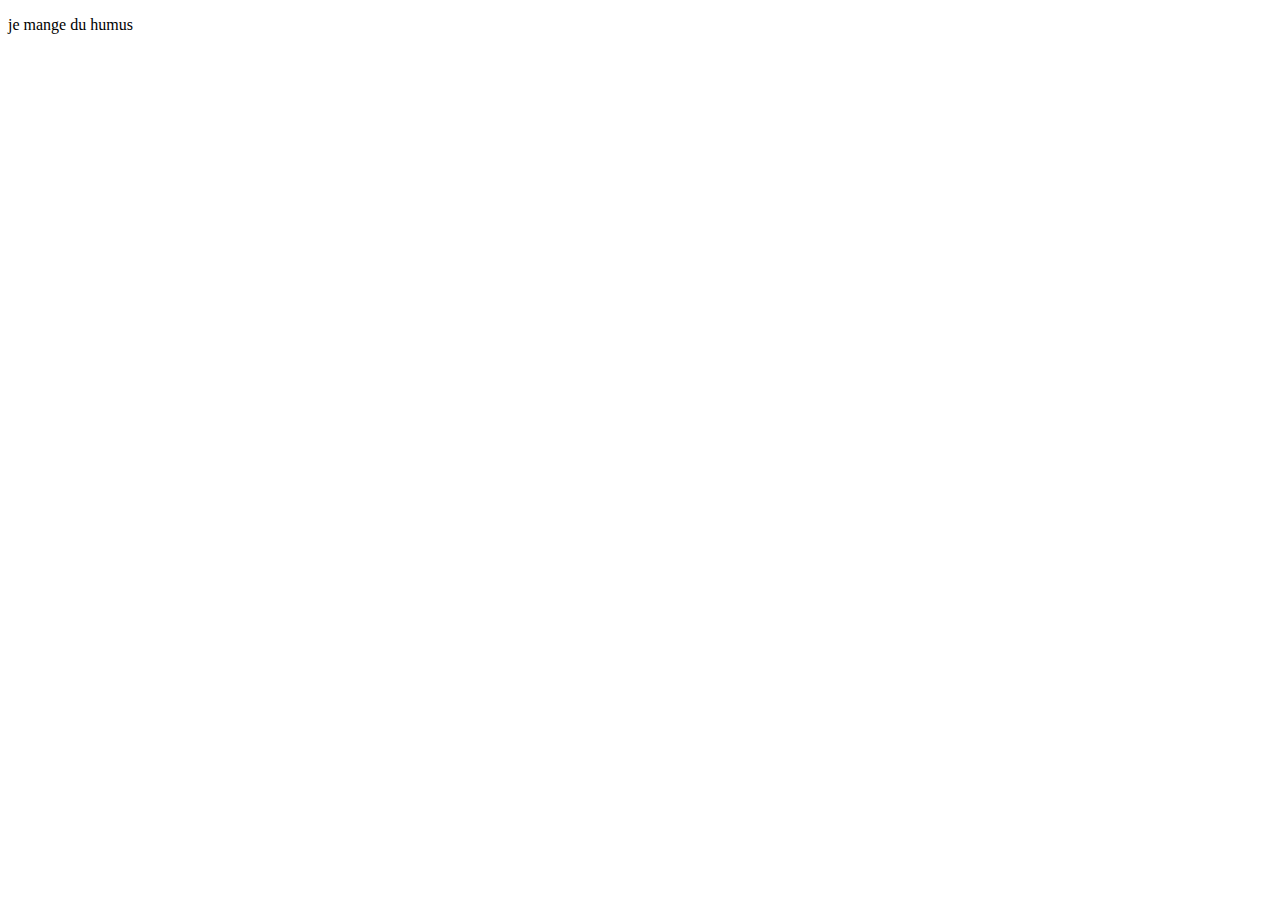
==== index.html @ e586d42c "Initial commit" ====
<!DOCTYPE html>
<html>
  <head>
    <meta charset="UTF-8" />
    <meta name="viewport" content="width=device-width, initial-scale=1.0" />
    <title></title>
  </head>
  <body>
    <p>
      je mange du humus
    </p>
  </body>
</html>
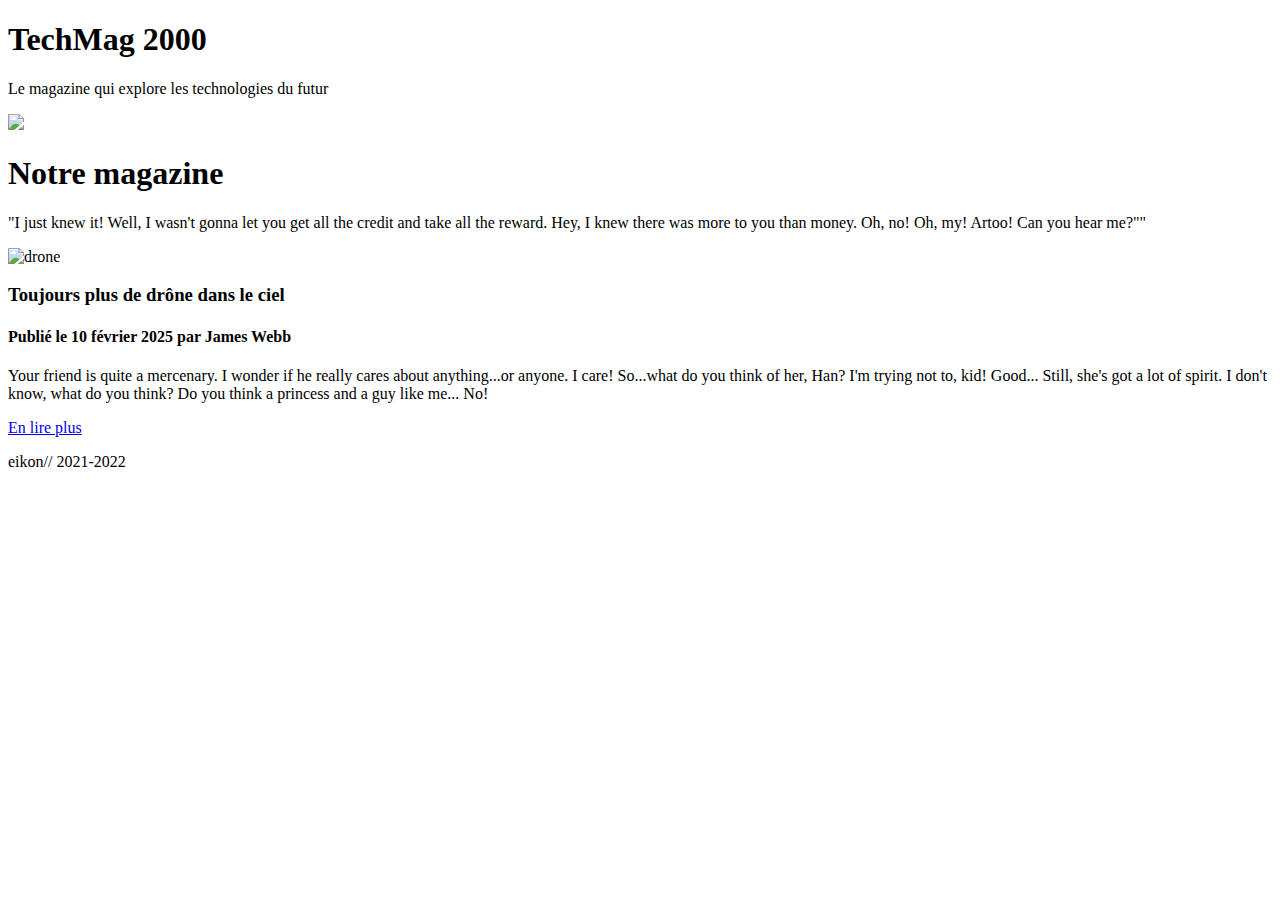
==== commit d97d4d47: "Update index.html" ====
--- a/index.html
+++ b/index.html
@@ -3,11 +3,56 @@
   <head>
     <meta charset="UTF-8" />
     <meta name="viewport" content="width=device-width, initial-scale=1.0" />
-    <title></title>
+    <link rel="stylesheet" href="../14-TECHMAG/css/style.css">
+    <title>TechMag</title>
   </head>
   <body>
-    <p>
-      je mange du humus
-    </p>
+    <header>
+      <div>
+          <h1>
+            TechMag <span>2000</span>
+          </h1>
+          <p class="grey-text"> 
+            Le magazine qui explore les
+            technologies du futur
+          </p>
+      </div>
+    </header>
+    <main>
+      <article>
+        <img src="../14-techmag/img/ecouteurs_tech.png">
+        <h1>Notre magazine</h1>
+        <p>
+          "I just knew it! Well, I wasn't gonna let you get all the credit and 
+          take all the reward. Hey, I knew there was more to you than money.
+          Oh, no! Oh, my! Artoo! Can you hear me?""
+        </p>
+      </article>
+      <artcile>
+        <img src="../14-techmag/img/drone.png" alt="drone">
+        <h3>Toujours plus de drône dans le ciel</h3>
+        <h4>          
+          Publié le 
+          <span>10 février 2025</span>
+          par 
+          <span>James Webb</span>
+        </h4>
+        <p>
+          Your friend is quite a mercenary. 
+          I wonder if he really cares about anything...or anyone. I care! 
+          So...what do you think of her, Han? I'm trying not to, kid! Good... 
+          Still, she's got a lot of spirit. I don't know, what do you think? 
+          Do you think a princess and a guy like me... No!
+        </p>
+        <a class="button" href="../14-techmag/article.html" target="_blank">
+          En lire plus
+        </a>
+      </artcile>
+    </main>
+    <footer>
+      <p>
+        eikon// 2021-2022
+      </p>
+    </footer>
   </body>
 </html>
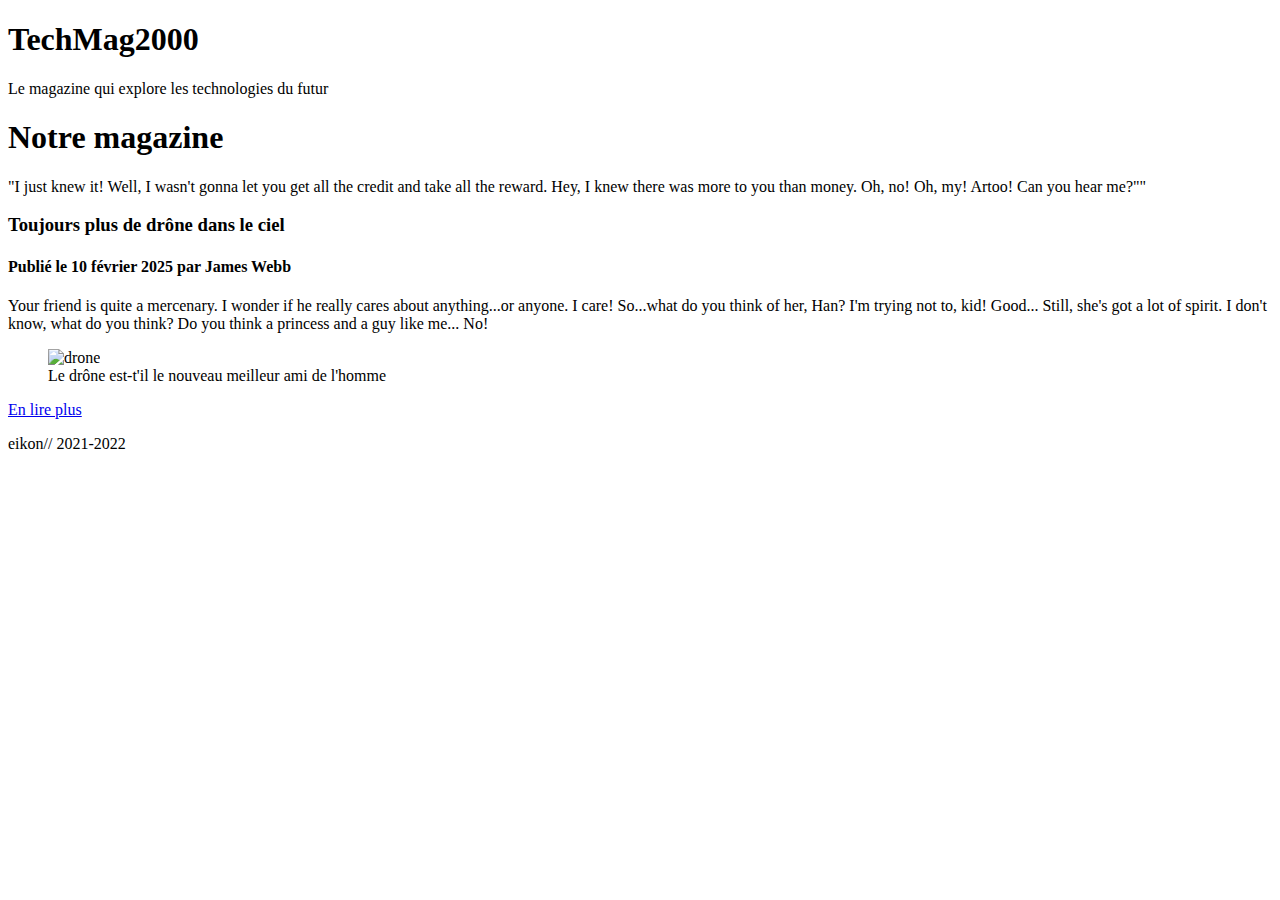
==== commit decb355b: "article 2" ====
--- a/index.html
+++ b/index.html
@@ -8,19 +8,16 @@
   </head>
   <body>
     <header>
-      <div>
-          <h1>
-            TechMag <span>2000</span>
-          </h1>
-          <p class="grey-text"> 
-            Le magazine qui explore les
-            technologies du futur
-          </p>
-      </div>
+      <h1>
+        TechMag<span>2000</span>
+      </h1>
+      <p> 
+        Le magazine qui explore les
+        technologies du futur
+      </p>
     </header>
     <main>
-      <article>
-        <img src="../14-techmag/img/ecouteurs_tech.png">
+      <article class="green-back">
         <h1>Notre magazine</h1>
         <p>
           "I just knew it! Well, I wasn't gonna let you get all the credit and 
@@ -28,8 +25,7 @@
           Oh, no! Oh, my! Artoo! Can you hear me?""
         </p>
       </article>
-      <artcile>
-        <img src="../14-techmag/img/drone.png" alt="drone">
+      <article>
         <h3>Toujours plus de drône dans le ciel</h3>
         <h4>          
           Publié le 
@@ -44,10 +40,19 @@
           Still, she's got a lot of spirit. I don't know, what do you think? 
           Do you think a princess and a guy like me... No!
         </p>
+            <figure class="art-drone">
+              <img src="../14-techmag/img/drone.png" alt="drone">
+              <figcaption>
+                Le drône est-t'il le nouveau meilleur ami de l'homme
+              </figcaption>
+            </figure>
         <a class="button" href="../14-techmag/article.html" target="_blank">
           En lire plus
         </a>
       </artcile>
+      <article>
+
+      </article>
     </main>
     <footer>
       <p>
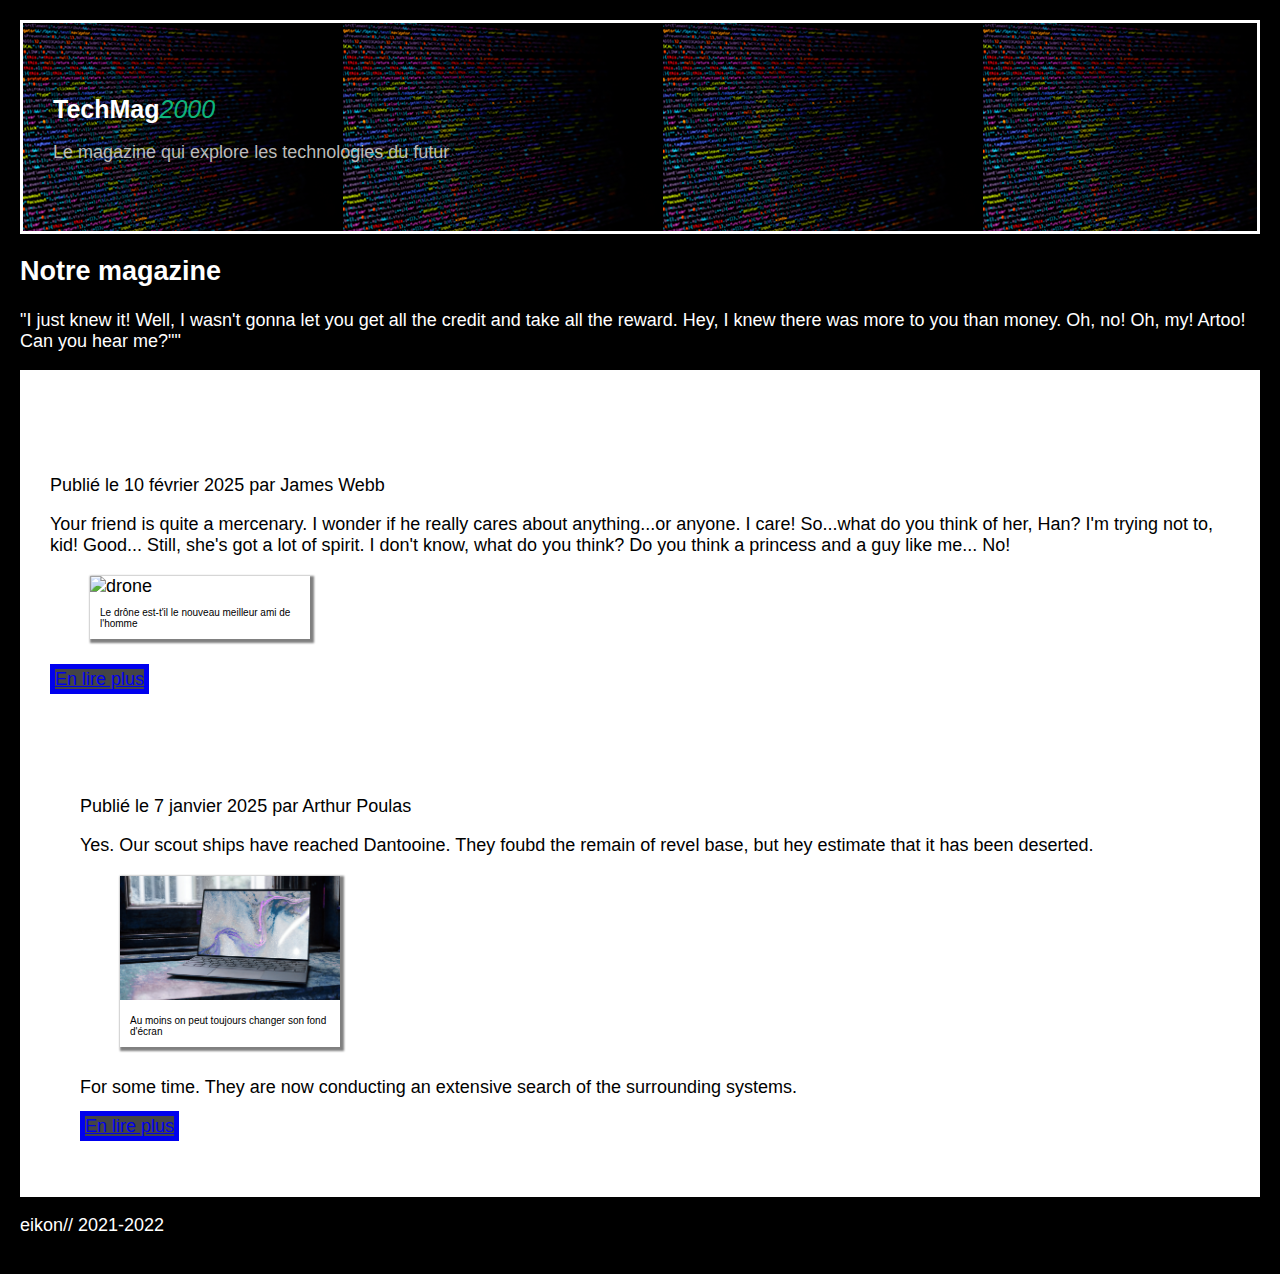
==== commit 6f74aec3: "index fin" ====
--- a/index.html
+++ b/index.html
@@ -3,7 +3,7 @@
   <head>
     <meta charset="UTF-8" />
     <meta name="viewport" content="width=device-width, initial-scale=1.0" />
-    <link rel="stylesheet" href="../14-TECHMAG/css/style.css">
+    <link rel="stylesheet" href="css/style.css">
     <title>TechMag</title>
   </head>
   <body>
@@ -11,28 +11,26 @@
       <h1>
         TechMag<span>2000</span>
       </h1>
-      <p> 
-        Le magazine qui explore les
-        technologies du futur
+      <p class="tagline">Le magazine qui explore les technologies du futur
       </p>
     </header>
     <main>
-      <article class="green-back">
-        <h1>Notre magazine</h1>
-        <p>
+      <div class="card-green">
+        <h2>Notre magazine</h2>
+        <p class="paragraph-green">
           "I just knew it! Well, I wasn't gonna let you get all the credit and 
           take all the reward. Hey, I knew there was more to you than money.
           Oh, no! Oh, my! Artoo! Can you hear me?""
         </p>
-      </article>
-      <article>
-        <h3>Toujours plus de drône dans le ciel</h3>
-        <h4>          
+      </div>
+      <article class="card-withe">
+        <h2>Toujours plus de drône dans le ciel</h2>
+        <p class="info">     
           Publié le 
           <span>10 février 2025</span>
           par 
-          <span>James Webb</span>
-        </h4>
+          <span class="author">James Webb</span>
+        </p>
         <p>
           Your friend is quite a mercenary. 
           I wonder if he really cares about anything...or anyone. I care! 
@@ -40,18 +38,35 @@
           Still, she's got a lot of spirit. I don't know, what do you think? 
           Do you think a princess and a guy like me... No!
         </p>
-            <figure class="art-drone">
+            <figure>
               <img src="../14-techmag/img/drone.png" alt="drone">
               <figcaption>
                 Le drône est-t'il le nouveau meilleur ami de l'homme
               </figcaption>
             </figure>
-        <a class="button" href="../14-techmag/article.html" target="_blank">
-          En lire plus
-        </a>
+            <a href="article.html" class="button">En lire plus</a>
       </artcile>
-      <article>
-
+      <article class="card">
+        <h2>Interet, c'était mieux avant</h2>
+        <p class="infos">
+          Publié le <span class="date">7 janvier 2025</span> par <span class="author">
+          Arthur Poulas</span>         
+          <p>
+          Yes. Our scout ships have reached Dantooine. 
+          They foubd the remain of revel base, but hey estimate that it has been 
+          deserted.
+        </p>
+        <figure>
+          <img src="img/ordinateur_.png" alt="ordinateur"/>
+          <figcaption>
+            Au moins on peut toujours changer son fond d'écran
+          </figcaption>
+        </figure>
+        <p>
+          For some time. They are now conducting an extensive search of the
+          surrounding systems.
+        </p>
+        <a href="article.html" class="button">En lire plus</a>
       </article>
     </main>
     <footer>
--- a/css/style.css
+++ b/css/style.css
@@ -0,0 +1,90 @@
+/*
+  font-family: 'Montserrat', sans-serif; 100it/800
+  font-family: 'Open Sans', sans-serif; 400/400it/700/700it
+*/
+html{
+  margin: 20px;
+}
+
+body {
+  background-color: black;
+  color: white;
+  margin: auto;
+  font-size: 18px;
+  font-family: 'Open Sans', sans-serif;
+}
+
+header {
+  background-image: url(../img/ligne-de-code1.png);
+  border: solid white;
+  margin-bottom: 20px;
+  padding: 55px 40px 50px 30px;
+  color: white;
+}
+
+header h1 {
+  font-size: 26px;
+  font-size: 25px;
+  font-weight: bold;
+}
+
+header span {
+  font-style: italic;
+  color: rgb(15, 180, 125);
+  font-weight: 100;
+}
+
+header p {
+  color:rgb( 187, 187, 186) ;
+}
+
+img{
+  width: 100%;
+}
+
+.back {
+  background-color: rgb( 0, 252, 166);
+  padding-top: 35px;
+  color:rgb( 14, 104, 72) ;
+  margin-bottom: 20px;
+  margin-top: 20px;
+}
+
+article {
+  background-color: white;
+  padding: 30px;
+}
+
+article p {
+  color: black;
+}
+
+h1{
+  font-size: 20px;
+}
+h3 {
+  color: white;
+}
+
+figure {
+  color: black;
+  box-shadow: 2px 2px 2px 2px grey ;
+  margin-top: 20px;
+  margin-right: 30px;
+  margin-bottom: 30px;
+  width: 220px;
+}
+
+figcaption {
+  font-size: 10px;
+  padding-top: 10px;
+  padding-right: 10px;
+  padding-bottom: 10px;
+  padding-left: 10px;
+}
+
+.button{
+  border: solid 5px;
+  background-color: rgb(68, 68, 68);
+  
+}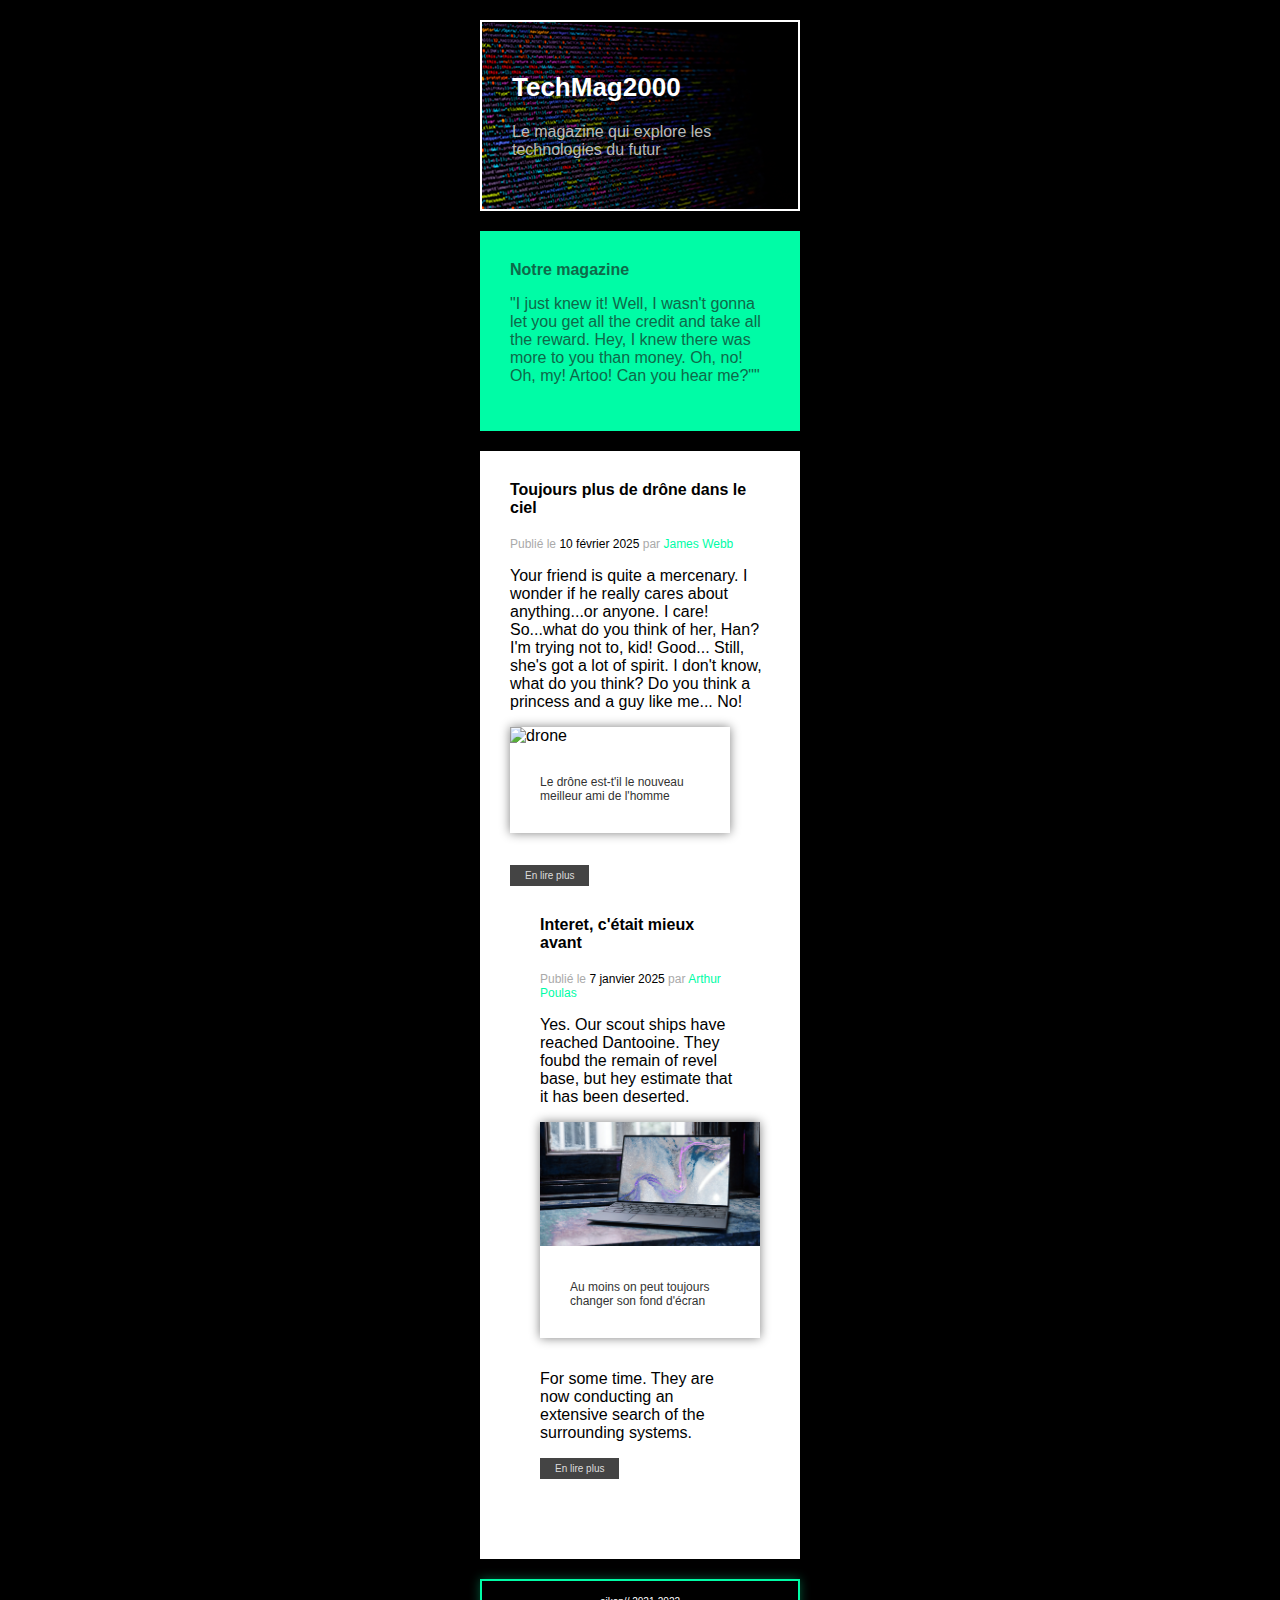
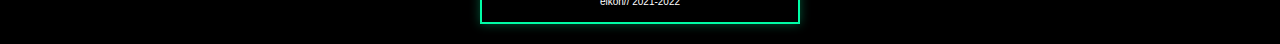
==== commit fd71c6e9: "Update index.html" ====
--- a/index.html
+++ b/index.html
@@ -23,11 +23,11 @@
           Oh, no! Oh, my! Artoo! Can you hear me?""
         </p>
       </div>
-      <article class="card-withe">
+      <article class="card">
         <h2>Toujours plus de drône dans le ciel</h2>
-        <p class="info">     
+        <p class="infos">     
           Publié le 
-          <span>10 février 2025</span>
+          <span class="date">10 février 2025</span>
           par 
           <span class="author">James Webb</span>
         </p>
--- a/css/style.css
+++ b/css/style.css
@@ -3,45 +3,64 @@
   font-family: 'Open Sans', sans-serif; 400/400it/700/700it
 */
 html{
-  margin: 20px;
+  background-color: black;
+  font-family: 'Open Sans', sans-serif;
+  padding: 20px;
+  font-size: 16px;
 }
 
 body {
-  background-color: black;
-  color: white;
+  max-width: 320px;
   margin: auto;
-  font-size: 18px;
-  font-family: 'Open Sans', sans-serif;
 }
 
 header {
   background-image: url(../img/ligne-de-code1.png);
-  border: solid white;
+  border: 2px solid white;
   margin-bottom: 20px;
-  padding: 55px 40px 50px 30px;
+  padding:50px 30px;
   color: white;
 }
 
-header h1 {
-  font-size: 26px;
-  font-size: 25px;
-  font-weight: bold;
+img{
+  width: 100%;
+  height: auto;
 }
 
-header span {
-  font-style: italic;
+h1, h2, h3, h4 {
+  font-family: 'Montserrat', sans-serif;
+  font-weight: 800;
+  margin: 0;
+  padding: 0;
+}
+
+header h1{
+  font-size: 26px;
+  margin-bottom: 20px;
+}
+
+header h1 em {
+  font-weight: 100;
   color: rgb(15, 180, 125);
   font-weight: 100;
 }
 
-header p {
+header .tagline{
+  font-size: 16px;
+  font-weight: 400;
+  margin: 0;
+  padding: 0;
   color:rgb( 187, 187, 186) ;
 }
 
-img{
-  width: 100%;
+footer{
+  border: 2px solid #00FCA6;
+  color: white;
+  padding: 5px;
+  font-size: 10px;
+  text-align: center;
+  box-shadow: 0 0 12px #00FCA655;
 }
-
 .back {
   background-color: rgb( 0, 252, 166);
   padding-top: 35px;
@@ -50,41 +69,80 @@
   margin-top: 20px;
 }
 
-article {
-  background-color: white;
-  padding: 30px;
-}
-
 article p {
   color: black;
 }
 
-h1{
-  font-size: 20px;
-}
-h3 {
-  color: white;
-}
-
 figure {
   color: black;
-  box-shadow: 2px 2px 2px 2px grey ;
-  margin-top: 20px;
-  margin-right: 30px;
-  margin-bottom: 30px;
+  box-shadow: 0 0 10px grey ;
+  margin: 0 0 2rem;
   width: 220px;
 }
 
 figcaption {
+  margin: 0;
+  font-size: 12px;
+  color: #333;
+  padding: 30px;
+}
+.button {
+  display: inline-block;
+  color: #ddd;
+  padding: 5px 15px;
+  text-decoration: none;
+  font-family: 'Montserrat', sans-serif;
   font-size: 10px;
-  padding-top: 10px;
-  padding-right: 10px;
-  padding-bottom: 10px;
-  padding-left: 10px;
+  background-color: rgb(68, 68, 68);
+  transition: 0.3s ease;
 }
 
-.button{
-  border: solid 5px;
-  background-color: rgb(68, 68, 68);
-  
+.button:hover {
+  background: #666;
+}
+
+.infos {
+  font-size: 12px;
+  color: #aaa;
+}
+
+.date {
+  color: #000;
+}
+
+.author {
+  color: #00FCA6;
+}
+
+.card {
+  margin: 0px 0px 20px;
+  padding: 30px;
+  background-color: #ffffff;
+}
+
+.card h2 {
+  font-size: 16px;
+  margin-bottom: 20px;
+  font-style: bold;
+}
+
+.card-green {
+  padding: 30px;
+  background: #00FCA6;
+  color: #0e6949;
+  margin: 0px 0px 20px ;
+}
+
+.card-green ,h2 {
+  font-size: 16px;
+}
+
+footer {
+  border: 2px solid #00FCA6;
+  color: white;
+  font-size: 10px;
+  text-align: center;
+  box-shadow: 0 0 10px #00FCA655;
+  padding: 5px;
+  margin: 20px 0px 0px 0px;
 }